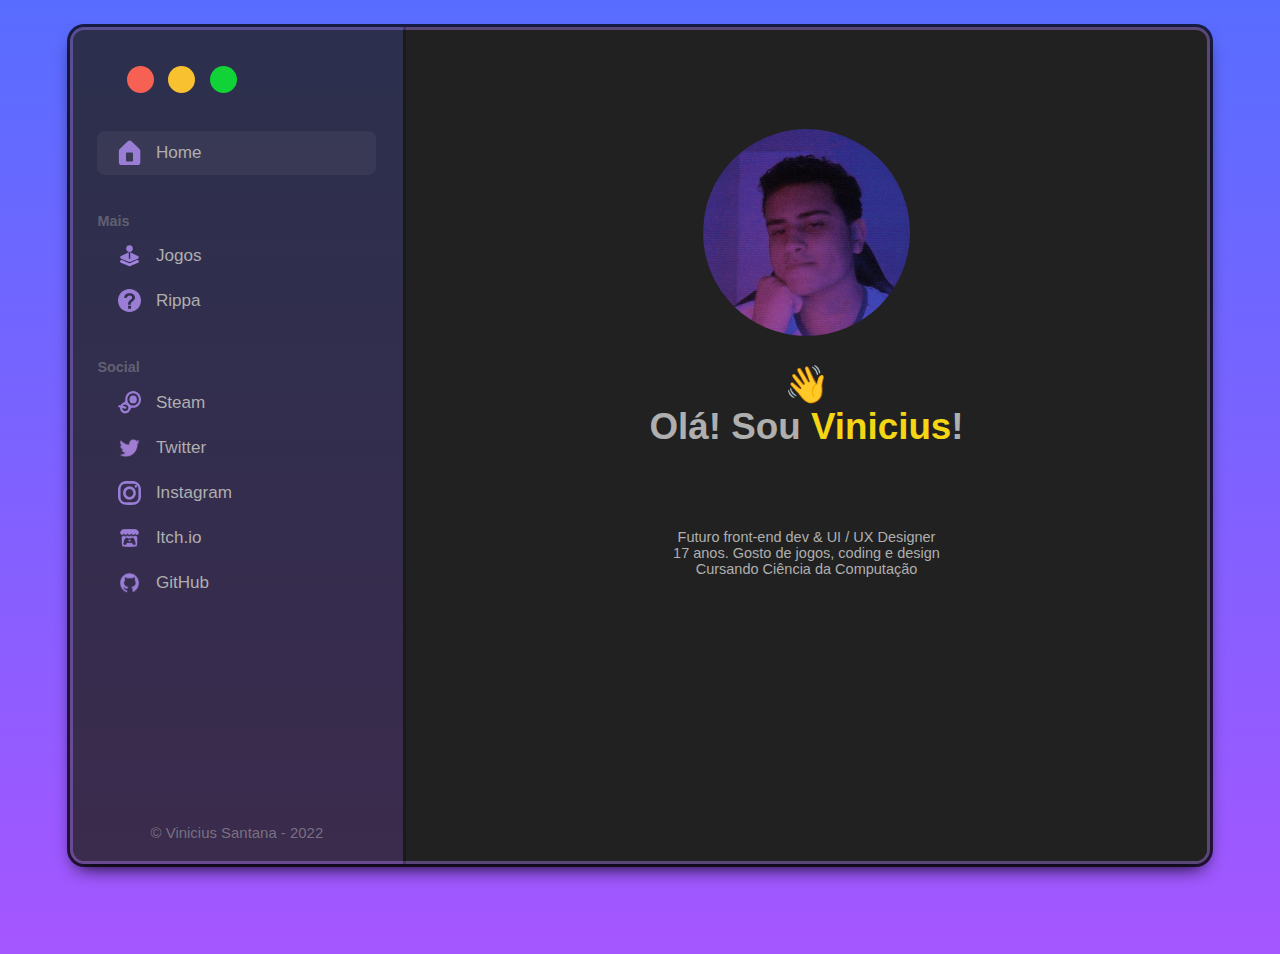
==== index.html @ 768a7cd1 "window width" ====
<!DOCTYPE html>
<html lang="pt-BR">
<head>
    <meta charset="UTF-8">
    <meta http-equiv="X-UA-Compatible" content="IE=edge">
    <meta name="viewport" content="width=device-width, initial-scale=1.0">
    <meta name="description" content="Seja bem vindo ao meu site! Este site não tem um propósito, ele foi criado apenas para eu aprender na prática como funciona um domínio e uma hospedagem.">
    <title>Bem vindo! - Vinicius Santana</title>

    <link rel="shortcut icon" href="img/favicon.png" type="image/">

    <link rel="stylesheet" href="css/style.css">
    <link rel="stylesheet" href="css/side-bar-home.css">
    <link rel="stylesheet" href="css/tittle-bar.css">
    <link rel="stylesheet" href="css/content.css">

    <link rel="stylesheet" href="css/mobile.css">

</head>
<body>
    <main class="window">
        <aside>
            <nav class="flex" id="window-buttons">
                <div class="window-button" id="close"></div>
                <div class="window-button" id="minimize"></div>
                <div class="window-button" id="maximize"></div>
            </nav>

            <nav id="items-container" class="">
                <ul>
                    <a href="index.html">
                        <li class="flex item-side-bar" id="home-link">
                            <img src="img/home.svg" alt="" class="item-icon">

                            <p>Home</p>
                        </li>
                    </a>

                    <h2>Mais</h2>

                    <a href="jogos.html">
                        <li class="flex item-side-bar">
                            <img src="img/jogos.svg" alt="" class="item-icon">

                            <p>Jogos</p>
                        </li>
                    </a>

                    <a href="rippa.html">
                        <li class="flex item-side-bar">
                            <img src="img/rippa.svg" alt="" class="item-icon">

                            <p>Rippa</p>
                        </li>
                    </a>

                    <h2>Social</h2>

                    <a href="https://steamcommunity.com/id/bilugalatico/" target="blink">
                        <li class="flex item-side-bar">
                            <img src="img/steam.svg" alt="" class="item-icon">

                            <p>Steam</p>
                        </li>
                    </a>

                    <a href="https://twitter.com/bilugalatico" target="blink">
                        <li class="flex item-side-bar">
                            <img src="img/twitter.svg" alt="" class="item-icon">

                            <p>Twitter</p>
                        </li>
                    </a>

                    <a href="https://www.instagram.com/_vcsantana/" target="blink">
                        <li class="flex item-side-bar">
                            <img src="img/instagram.svg" alt="" class="item-icon">

                            <p>Instagram</p>
                        </li>
                    </a>

                    <a href="https://bilugalatico.itch.io/" target="blink">
                        <li class="flex item-side-bar">
                            <img src="img/itchio.svg" alt="" class="item-icon">

                            <p>Itch.io</p>
                        </li>
                    </a>

                    <a href="https://github.com/vinisantanadev" target="blink">
                        <li class="flex item-side-bar">
                            <img src="img/github.svg" alt="" class="item-icon">

                            <p>GitHub</p>
                        </li>
                    </a>
                </ul>

                <footer>
                    <p>&copy Vinicius Santana - 2022</p>
                </footer>
            </nav>
        </aside>

        <header class="tittle-bar">
            <nav class="menu">
                <a href="jogos.html" id="right">
                    <img src="img/jogos.svg" alt="" id="jogos">
                </a>
            </nav>
        </header>

        <div id="content-container">

            <img src="img/vinicius.png" alt="" class="perfil transition"></img>

            <h1 class="transition" id="nome">
                👋<br>Olá! Sou <span id="yellow-name">Vinicius</span>!
            </h1>

            <section id="perfil-container">
                <article>
                    Futuro front-end dev & UI / UX Designer <br>
                    17 anos. Gosto de jogos, coding e design <br>
                    Cursando Ciência da Computação
                </article>
            </section>

            <footer id="mobile-footer"> <!--Mobile only-->
                <nav id="social-container">
                    <a href="https://steamcommunity.com/id/bilugalatico/" target="blink" class="steam">
                        <img src="img/steam.svg" alt="" class="social">
                    </a>

                    <a href="https://twitter.com/bilugalatico" target="blink" class="twitter">
                        <img src="img/twitter.svg" alt="" class="social">
                    </a>

                    <a href="https://www.instagram.com/_vcsantana/" target="blink">
                        <img src="img/instagram.svg" alt="" class="social">
                    </a>
                </nav>
                
                <p>&copy Vinicius Santana - 2022</p>
            </footer>
        </div>
    </div>
</body>
</html>
---- css/style.css ----
* {

    padding: 0px;
    margin: 0px;
    text-decoration: none;

    background-position: center;
    background-repeat: no-repeat;
    background-size: cover;

}
::-webkit-scrollbar {

    width: 6px;
    background: rgb(21, 21, 21);
    border-radius: 99vh;

} ::-webkit-scrollbar-track {

    background: transparent;

} ::-webkit-scrollbar-thumb {

    background: #AFAFAF;
    border-radius: 99vh;

}

/* Global settings */
.flex {

    display: flex;

}
.hide {

    display: none;

}



body{

    background-image: linear-gradient(360deg, #a556ff, #586DFF);
    background-repeat: no-repeat;
    color: #AFAFAF;
    font-family: 'Ubuntu', 'Microsoft YaHei UI', 'Gill Sans MT', 'Arial';
    font-size: 3vh;
    font-weight: bolder;
    display: flex;
    justify-content: center;
    width: 100%;
    height: 100vh;
    padding: 3vh 0; /* talvez tenha que alterar para "3vh 0" */
    overflow: hidden;
    
}
/* MAIN WINDOW */
main {

    width: 89%;
    max-width: 1333px;
    height: 93vh;
    position: relative;
    display: flex;
    
    border-radius: 1.6vh;
    border-image: url(subnautica.svg);
    box-shadow: 0 0 0 3px rgba(0, 0, 0, 0.73);

    background: #212121;

} .window:before {
    
    pointer-events: none;
    content: "";
    margin: auto;
    position: absolute;
    left: 0px;
    right: 0px;
    z-index: -1;
    width: 100%;
    height: 93vh;

    border-radius: 1.6vh;
    box-shadow: 0px 9px 19px -6px black;

} .window::before {

    pointer-events: none;
    content: "";
    margin: auto;
    position: absolute;
    top: 0px;
    left: 0px;
    right: 0px;
    z-index: 1;
    width: calc(100% - 6px);
    height: calc(93vh - 6px);

    border-radius: 1.6vh;
    border: solid 3px #b183fa66;

}
#content-container {

    width: calc(100% - 333px); /* 333px da side-bar */
    height: 93vh;
    position: absolute;
    right: 0px;

} /* --MAIN WINDOW-- */
---- css/side-bar-home.css ----
aside {
    width: 333px;
    height: 93vh;
    z-index: 3;

    border-radius: 1.6vh 0px 0px 1.6vh;
    border-right: solid 3px #00000033;
    
    background-image: linear-gradient(360deg, #a556ff33, #586DFF33);
}
#window-buttons { /* buttons container */

    margin-top: 4.3vh;
    margin-left: 6.3vh;
    margin-bottom: 4.3vh;

}
.window-button {

    width: 3vh;
    min-width: 9px;
    max-width: 33px;
    height: 3vh;
    min-height: 9px;
    max-height: 33px;
    border-radius: 100vh;
    float: left;
    margin-right: 1.6vh;

}
#close {background-color: #F66153;}
#minimize {background-color: #F8C12F;}
#maximize {background-color: #11D236;}

#items-container {
    
    width: calc(100% - 6vh);
    height: calc(79vh);
    margin: auto;

}
#items-container > ul > h2 {

    font-size: 1.6vh;
    margin-top: 4.3vh;
    margin-bottom: 0.9vh;

    color: #afafaf66;

}
#home-link {

    background: #afafaf16;

} #home-link:hover {

    background: #A789E933;

}
.item-side-bar {

    width: calc(333px - 10.6vh); /* side bar width - margin - item padding */
    margin-bottom: 0.6vh;
    padding: 0.9vh 2.3vh 0.9vh 2.3vh;
    gap: 1.6vh;
    font-size: 1.9vh;
    font-weight: lighter;
    display: flex;
    align-items: center;

    color: #afafaf;
    border-radius: 0.9vh;

    transition-duration: 0.3s;
    transition-timing-function: ease-in-out;

} .item-side-bar:hover {

    transition-duration: 0.16s;
    transition-timing-function: ease-in-out;

    background: #A789E933;

}
.item-icon {

    width: 2.6vh;

}

footer {

    margin-top: 23vh;
    padding: 1.6vh;

    font-size: 1.66vh;
    font-weight: lighter;
    text-align: center;

    color: #afafaf89;

}
---- css/tittle-bar.css ----
/* TITTLE-BAR */
header{
    
    height: 11.3vh;
    background: transparent;
    display: flex;
    align-items: center;

    border-radius: 0px 1.6vh 0px 0px;

}
.menu {

    width: 89%;
    margin: auto;
    position: absolute;
    left: 0;
    right: 0;

}
.menu > a > img {

    background: #afafaf16;

    border-radius: 1.3vh;

    transition: 0.16s;
    transition-timing-function: ease-in-out;

} .menu > a > img:hover {

    background: #A789E933;

    transition: 0.3s;
    transition-timing-function: ease-in-out;

}
#home {

    width: 3.3vh;
    margin-right: 23px;
    display: none;

    border-radius: 0px;

    background: none;

}
#jogos {

    width: 4.3vh;
    display: none;

    border-radius: 0px;

    background: none;

}
---- css/content.css ----
.perfil {

    margin: 3vh;
    margin-top: 11.3vh;
    width: 23vh;
    display: block;
    margin-left: auto;
    margin-right: auto;

    border-radius: 100vh;

}
h1 {

    text-align: center;
    font-size: 2.3rem;

}
#perfil-container {

    width: 100%;
    margin-top: 9vh;
    text-align: center;
    font-size:calc(9px + 0.43vw);
    font-weight: lighter;

}
#yellow-name {

    color: #F4D615;

}
.transition {

    transition-duration: 1.3s;

}
#mobile-footer {

    display: none;

}
---- css/mobile.css ----
@media screen and (max-width: 866px) {

    /* MAIN */
    #nome {
        font-size: calc(9px + 4.33vw);
    }
    /* Top menu */
    .menu {

        display: flex;
        align-items: center;

    }
    #jogos {

        display: unset;

    }

    #content-container {
        
        width: 66%;
        position: relative;
        margin: auto;

    }

    /* Side Bar */
    aside {

        display: none;

    }
    /* Side Bar */
    #mobile-footer {

        display: unset;
        position: absolute;
        left: 0;
        right: 0;
        bottom: 0;
        
        font-size: 1.66vh;
        font-weight: lighter;
        text-align: center;

    }
    #social-container {

        width: 100%;
        height: auto;
        padding: 1.6vh;

    }
    .social {

        width: 3.3vh;
        margin-right: 1.6vh;
        transition-duration: 0.3s;
    
    } .social:hover {
    
        scale: 1.1;
    
    }

    /* JOGOS */
    #h1-container {

        margin-bottom: 4.33vh;

    }
    #q-container {

        margin-bottom: 9vh;

    }
    .subnautica, .ts4, .gta, .rimworld, .cyberpunk {

        width: 83%;
        min-width: 0;
        max-width: 383px;
        max-height: none;
        margin: auto;
        margin-bottom: 6vh;
        display: block;

        text-align: center;
    
    }
    #img-subnautica, #img-ts4, #img-gta, #img-rimworld, #img-cyberpunk {
    
        width: 109.2%;
        max-width: none;
        margin: auto;
        margin-top: -4vh;
        margin-left: -6px;
        margin-right: none;
        float: none;
    
    }
    #h2-subnautica, #h2-ts4, #h2-gta, #h2-rimworld, #h2-cyberpunk {

        font-size:calc(9px + 2.33vw);

    }
    #text-container {

        padding: 1vh;

    }
    #p-subnautica, #p-ts4, #p-gta, #p-rimworld, #p-cyberpunk{

        display: none;
        
    }

}
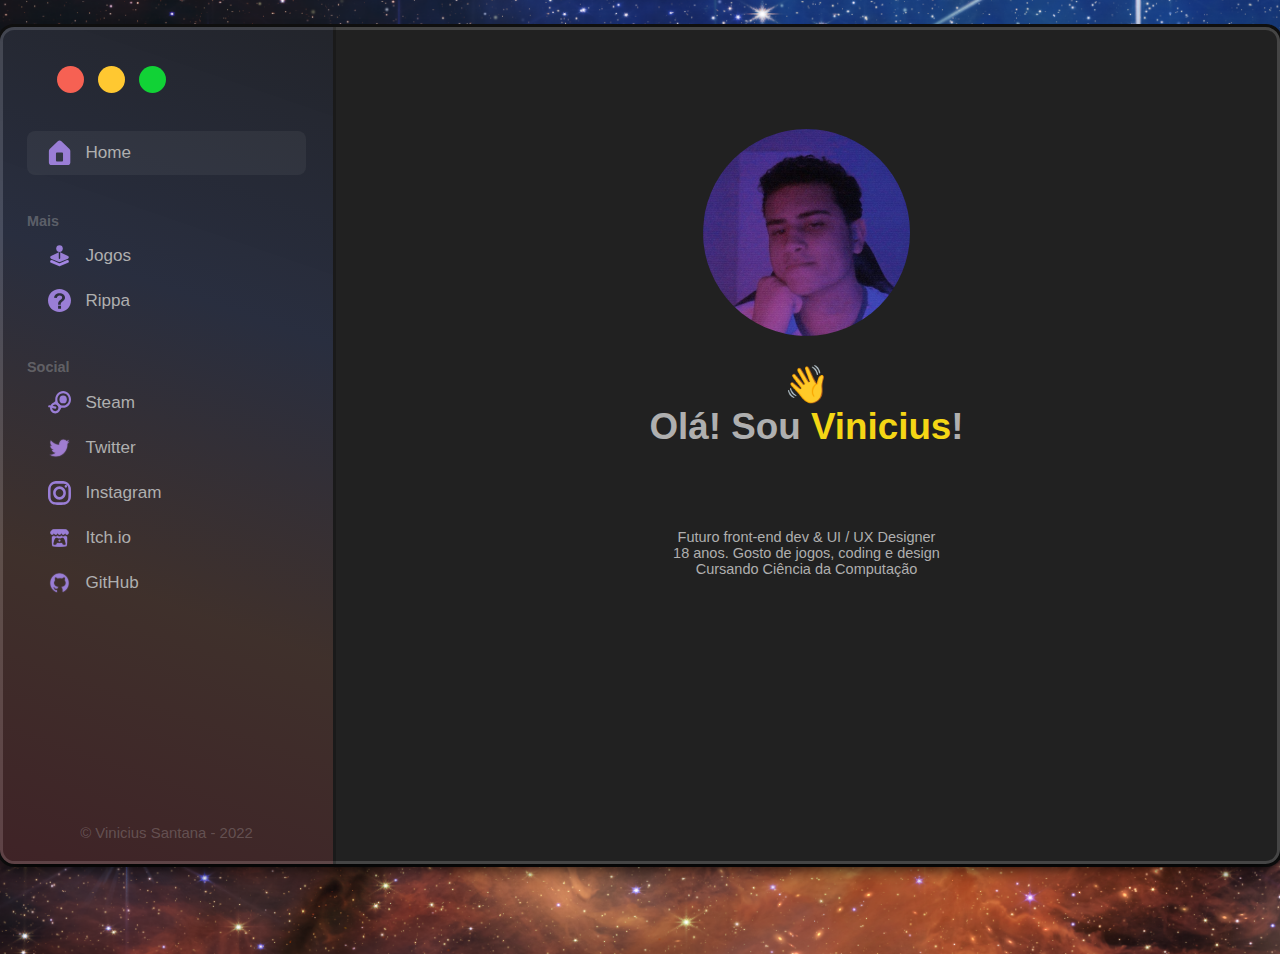
==== commit 84b83e88: "v2" ====
--- a/index.html
+++ b/index.html
@@ -14,7 +14,6 @@
     <link rel="stylesheet" href="css/side-bar-home.css">
     <link rel="stylesheet" href="css/tittle-bar.css">
     <link rel="stylesheet" href="css/content.css">
-
     <link rel="stylesheet" href="css/mobile.css">
 
 </head>
@@ -123,7 +122,7 @@
             <section id="perfil-container">
                 <article>
                     Futuro front-end dev & UI / UX Designer <br>
-                    17 anos. Gosto de jogos, coding e design <br>
+                    18 anos. Gosto de jogos, coding e design <br>
                     Cursando Ciência da Computação
                 </article>
             </section>
@@ -146,6 +145,12 @@
                 <p>&copy Vinicius Santana - 2022</p>
             </footer>
         </div>
-    </div>
+    </main>
+
+    <script src="/script/index.js">
+        var lalal = document.getElementsByClassName('window')
+        lalal.inner
+    </script>
+
 </body>
 </html>--- a/css/style.css
+++ b/css/style.css
@@ -43,7 +43,7 @@
 
 body{
 
-    background-image: linear-gradient(360deg, #a556ff, #586DFF);
+    background-image: url(../img/webbed.png);
     background-repeat: no-repeat;
     color: #AFAFAF;
     font-family: 'Ubuntu', 'Microsoft YaHei UI', 'Gill Sans MT', 'Arial';
@@ -60,7 +60,7 @@
 /* MAIN WINDOW */
 main {
 
-    width: 89%;
+    width: 100%;
     max-width: 1333px;
     height: 93vh;
     position: relative;
@@ -68,7 +68,7 @@
     
     border-radius: 1.6vh;
     border-image: url(subnautica.svg);
-    box-shadow: 0 0 0 3px rgba(0, 0, 0, 0.73);
+    box-shadow: 0 0 0 3px rgba(16, 16, 16);
 
     background: #212121;
 
@@ -101,7 +101,7 @@
     height: calc(93vh - 6px);
 
     border-radius: 1.6vh;
-    border: solid 3px #b183fa66;
+    border: solid 3px rgba(255, 255, 255, 0.166);
 
 }
 #content-container {
--- a/css/side-bar-home.css
+++ b/css/side-bar-home.css
@@ -7,7 +7,7 @@
     border-radius: 1.6vh 0px 0px 1.6vh;
     border-right: solid 3px #00000033;
     
-    background-image: linear-gradient(360deg, #a556ff33, #586DFF33);
+    background-image: linear-gradient(199deg, #2c365733, #5d83ff23, #ff947123, #ff324d23);
 }
 #window-buttons { /* buttons container */
 
@@ -29,9 +29,30 @@
     margin-right: 1.6vh;
 
 }
+
 #close {background-color: #F66153;}
-#minimize {background-color: #F8C12F;}
+#close:hover {
+
+    background-color: #ff766a;
+    cursor: pointer;
+
+}
+
+#minimize {background-color: #ffc831;}
+#minimize:hover {
+
+    background-color: #ffda74;
+    cursor: pointer;
+
+}
+
 #maximize {background-color: #11D236;}
+#maximize:hover {
+
+    background-color: #3fe761;
+    cursor: pointer;
+
+}
 
 #items-container {
     
@@ -55,7 +76,7 @@
 
 } #home-link:hover {
 
-    background: #A789E933;
+    background: #9cb3ff16;
 
 }
 .item-side-bar {
@@ -80,7 +101,7 @@
     transition-duration: 0.16s;
     transition-timing-function: ease-in-out;
 
-    background: #A789E933;
+    background: #ffffff10;
 
 }
 .item-icon {
@@ -98,6 +119,6 @@
     font-weight: lighter;
     text-align: center;
 
-    color: #afafaf89;
+    color: #ffffff33;
 
 }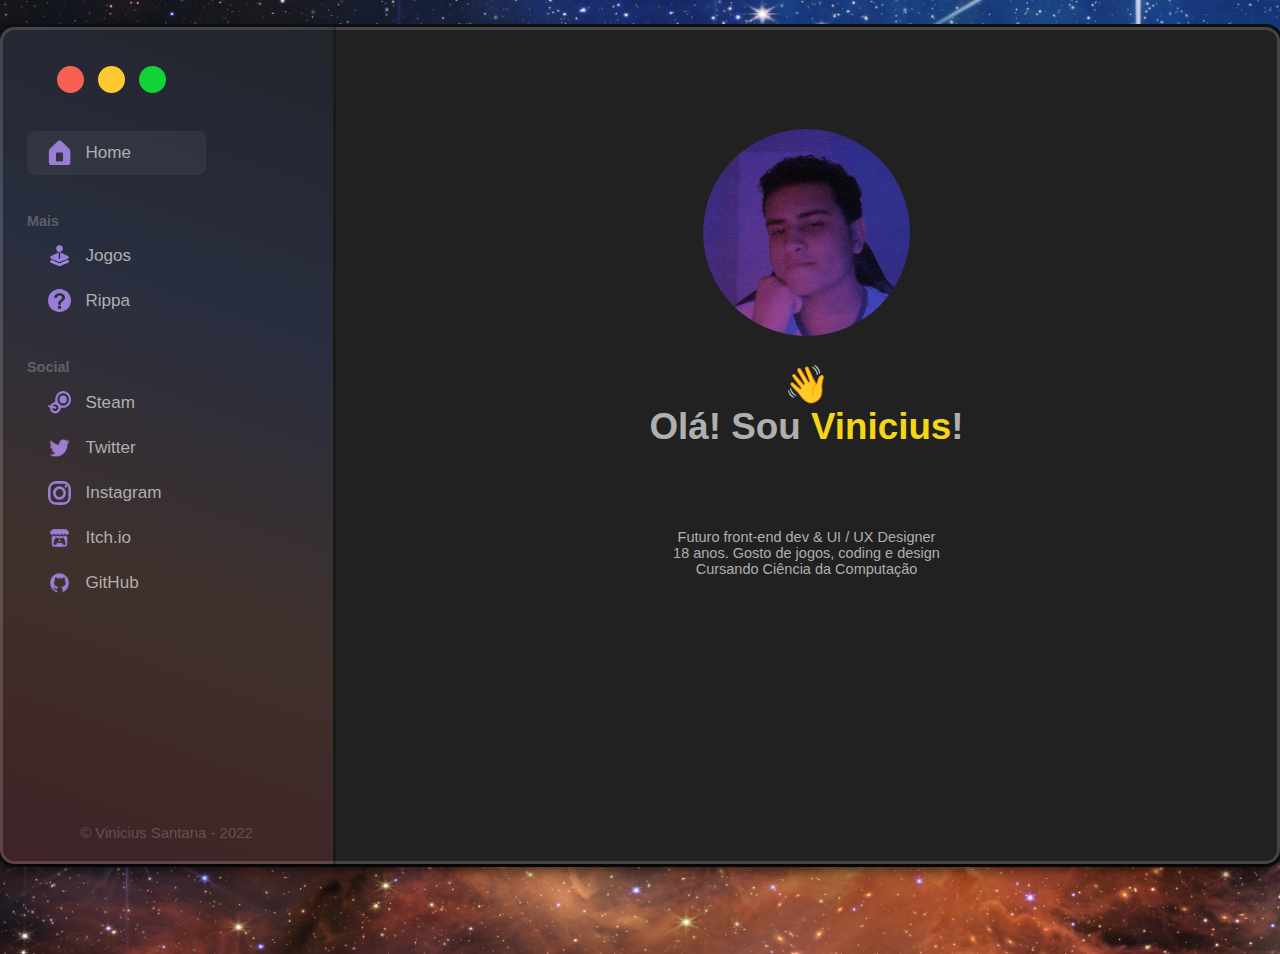
==== commit 179908ca: "v2.1" ====
--- a/index.html
+++ b/index.html
@@ -15,6 +15,7 @@
     <link rel="stylesheet" href="css/tittle-bar.css">
     <link rel="stylesheet" href="css/content.css">
     <link rel="stylesheet" href="css/mobile.css">
+    <link rel="stylesheet" href="/css/low-resolution.css">
 
 </head>
 <body>
--- a/css/side-bar-home.css
+++ b/css/side-bar-home.css
@@ -81,7 +81,7 @@
 }
 .item-side-bar {
 
-    width: calc(333px - 10.6vh); /* side bar width - margin - item padding */
+    width: calc(233px - 10.6vh); /* side bar width - margin - item padding */
     margin-bottom: 0.6vh;
     padding: 0.9vh 2.3vh 0.9vh 2.3vh;
     gap: 1.6vh;
--- a/css/low-resolution.css
+++ b/css/low-resolution.css
@@ -0,0 +1,22 @@
+
+@media screen and (max-height: 768px) {
+
+    main {
+
+        width: 100%;
+        max-width: 833px;
+
+    }
+    aside {
+
+        width: 233px;
+
+    }
+    #content-container {
+
+        width: calc(100% - 233px);
+        
+
+    }
+    
+}
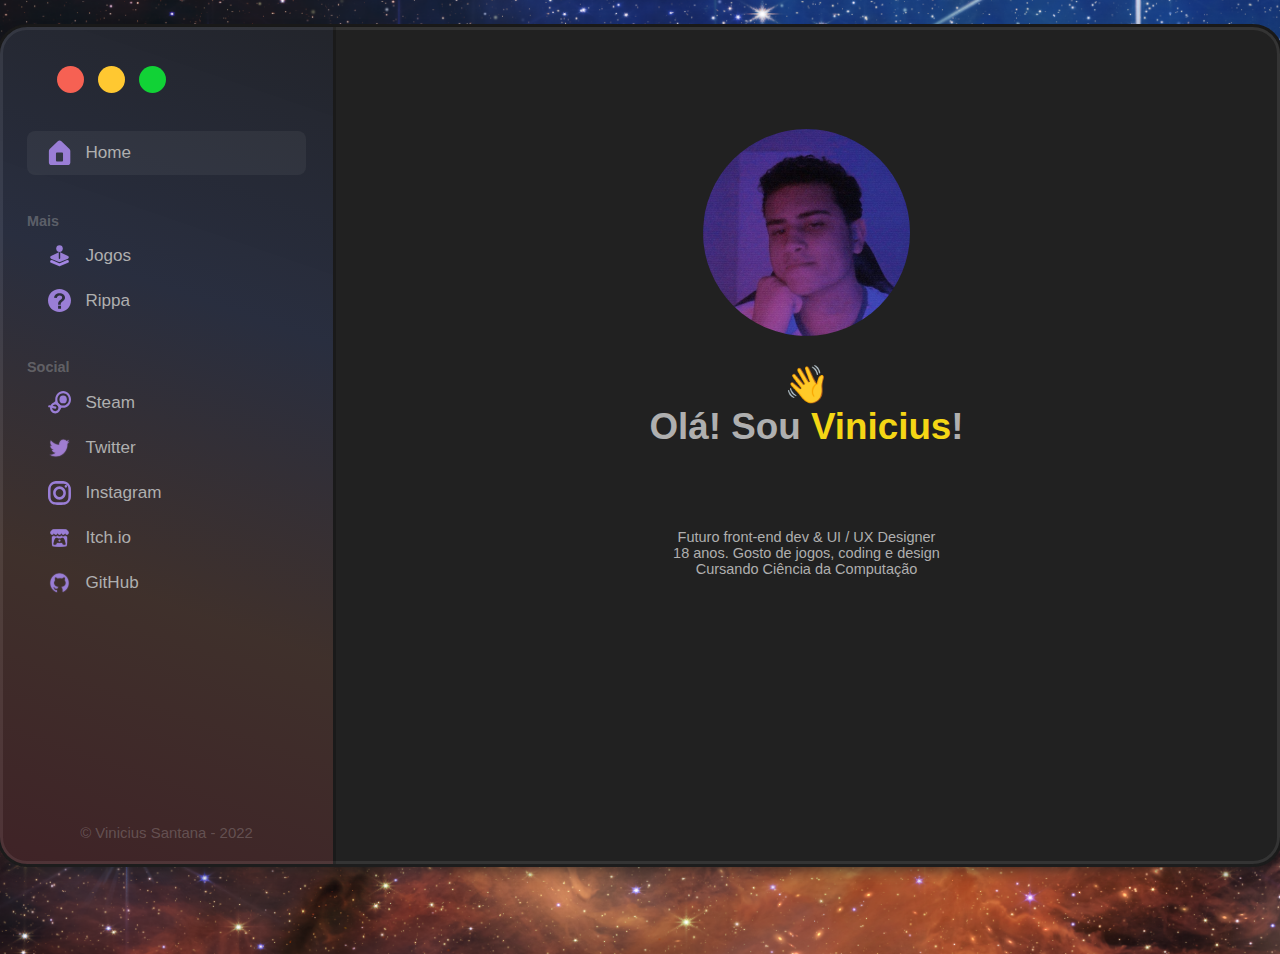
==== commit 7438435f: "3vh rounded corners" ====
--- a/index.html
+++ b/index.html
@@ -19,15 +19,15 @@
 
 </head>
 <body>
-    <main class="window">
-        <aside>
+    <main class="window transition">
+        <aside class="transition">
             <nav class="flex" id="window-buttons">
                 <div class="window-button" id="close"></div>
                 <div class="window-button" id="minimize"></div>
                 <div class="window-button" id="maximize"></div>
             </nav>
 
-            <nav id="items-container" class="">
+            <nav id="items-container" class="transition">
                 <ul>
                     <a href="index.html">
                         <li class="flex item-side-bar" id="home-link">
@@ -149,8 +149,27 @@
     </main>
 
     <script src="/script/index.js">
-        var lalal = document.getElementsByClassName('window')
-        lalal.inner
+        // Import the functions you need from the SDKs you need
+        import { initializeApp } from "https://www.gstatic.com/firebasejs/9.9.4/firebase-app.js";
+        import { getAnalytics } from "https://www.gstatic.com/firebasejs/9.9.4/firebase-analytics.js";
+        // TODO: Add SDKs for Firebase products that you want to use
+         // https://firebase.google.com/docs/web/setup#available-libraries
+
+        // Your web app's Firebase configuration
+         // For Firebase JS SDK v7.20.0 and later, measurementId is optional
+        const firebaseConfig = {
+            apiKey: "AIzaSyAX8JEUCWbz4WGIQvYOwqfxIadOS4Yr-5M",
+            authDomain: "vinisantana-6d53f.firebaseapp.com",
+            projectId: "vinisantana-6d53f",
+            storageBucket: "vinisantana-6d53f.appspot.com",
+            messagingSenderId: "211362904553",
+            appId: "1:211362904553:web:01cce0dfd055a45d17b378",
+            measurementId: "G-RP8ZRQSF4M"
+        };
+
+        // Initialize Firebase
+        const app = initializeApp(firebaseConfig);
+        const analytics = getAnalytics(app);
     </script>
 
 </body>
--- a/css/style.css
+++ b/css/style.css
@@ -22,12 +22,17 @@
 
 } ::-webkit-scrollbar-thumb {
 
-    background: #AFAFAF;
+    background: #AFAFAF66;
     border-radius: 99vh;
 
 }
 
 /* Global settings */
+.transition {
+
+    transition-duration: 1.3s;
+
+}
 .flex {
 
     display: flex;
@@ -66,9 +71,9 @@
     position: relative;
     display: flex;
     
-    border-radius: 1.6vh;
+    border-radius: 3vh;
     border-image: url(subnautica.svg);
-    box-shadow: 0 0 0 3px rgba(16, 16, 16);
+    box-shadow: 0 0 0 3px #191919;
 
     background: #212121;
 
@@ -84,8 +89,8 @@
     width: 100%;
     height: 93vh;
 
-    border-radius: 1.6vh;
-    box-shadow: 0px 9px 19px -6px black;
+    border-radius: 3vh;
+    box-shadow: 0px 9px 19px -6px #212121;
 
 } .window::before {
 
@@ -99,9 +104,10 @@
     z-index: 1;
     width: calc(100% - 6px);
     height: calc(93vh - 6px);
+    transition-duration: 1.3s;
 
-    border-radius: 1.6vh;
-    border: solid 3px rgba(255, 255, 255, 0.166);
+    border-radius: 3vh;
+    border: solid 3px #83838333;
 
 }
 #content-container {
--- a/css/side-bar-home.css
+++ b/css/side-bar-home.css
@@ -4,7 +4,7 @@
     height: 93vh;
     z-index: 3;
 
-    border-radius: 1.6vh 0px 0px 1.6vh;
+    border-radius: 3vh 0px 0px 3vh;
     border-right: solid 3px #00000033;
     
     background-image: linear-gradient(199deg, #2c365733, #5d83ff23, #ff947123, #ff324d23);
@@ -28,9 +28,15 @@
     float: left;
     margin-right: 1.6vh;
 
+    border: solid inset 6px #ffffff33;
+
 }
 
-#close {background-color: #F66153;}
+#close {
+
+    background-color: #F66153;
+
+}
 #close:hover {
 
     background-color: #ff766a;
@@ -81,7 +87,7 @@
 }
 .item-side-bar {
 
-    width: calc(233px - 10.6vh); /* side bar width - margin - item padding */
+    width: calc(333px - 10.6vh); /* side bar width - margin - item padding */
     margin-bottom: 0.6vh;
     padding: 0.9vh 2.3vh 0.9vh 2.3vh;
     gap: 1.6vh;
--- a/css/content.css
+++ b/css/content.css
@@ -31,11 +31,7 @@
     color: #F4D615;
 
 }
-.transition {
 
-    transition-duration: 1.3s;
-
-}
 #mobile-footer {
 
     display: none;
--- a/css/low-resolution.css
+++ b/css/low-resolution.css
@@ -16,6 +16,10 @@
 
         width: calc(100% - 233px);
         
+    }
+    .item-side-bar {
+
+        width: calc(233px - 10.6vh);
 
     }
     
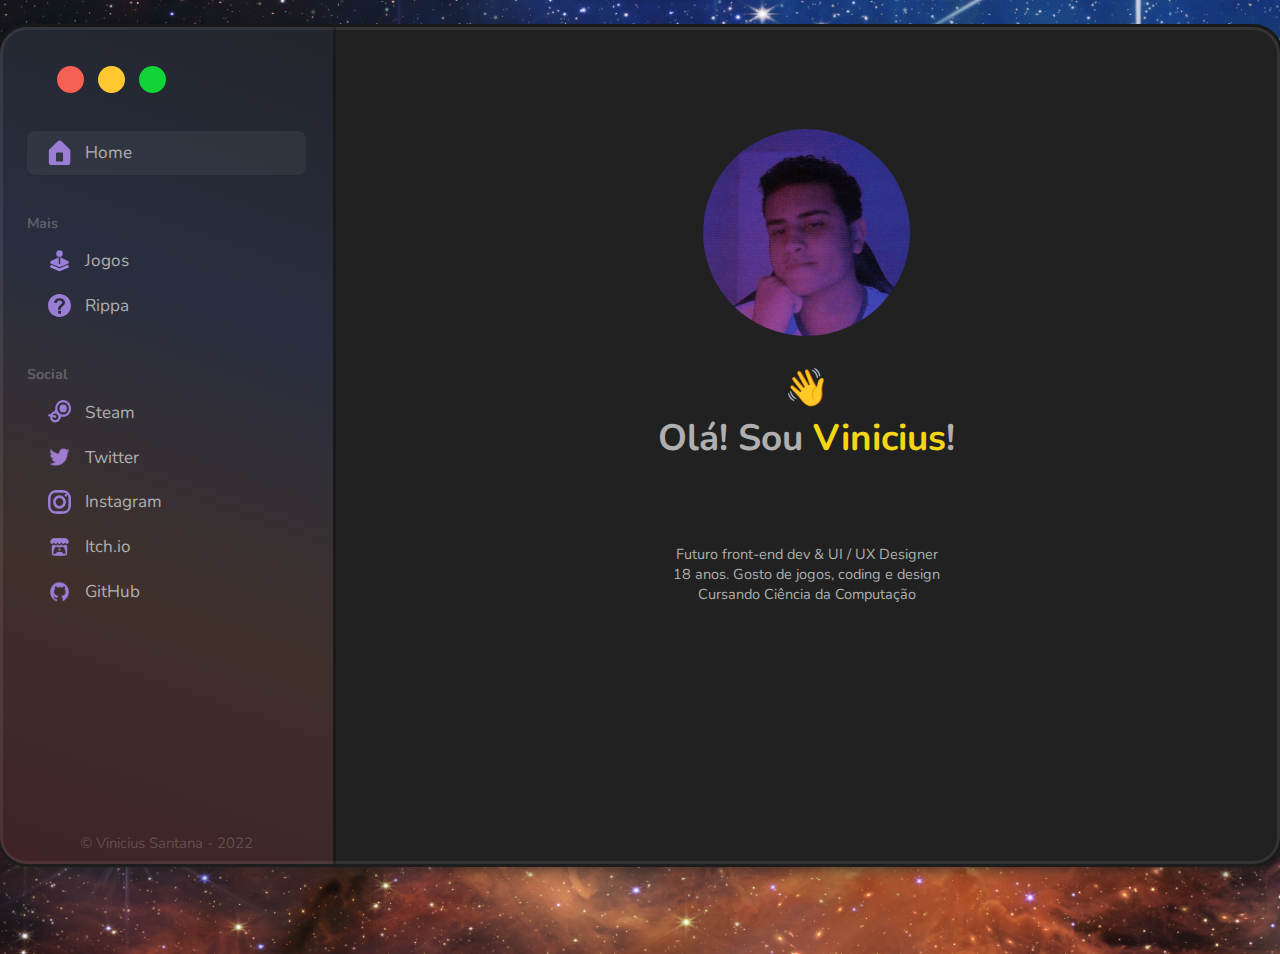
==== commit d915bf15: "ajustes" ====
--- a/index.html
+++ b/index.html
@@ -7,6 +7,10 @@
     <meta name="viewport" content="width=device-width, initial-scale=1.0">
     <meta name="description" content="Seja bem vindo ao meu site! Este site não tem um propósito, ele foi criado apenas para eu aprender na prática como funciona um domínio e uma hospedagem.">
     <title>Bem vindo! - Vinicius Santana</title>
+
+    <link rel="preconnect" href="https://fonts.googleapis.com">
+    <link rel="preconnect" href="https://fonts.gstatic.com" crossorigin>
+    <link href="https://fonts.googleapis.com/css2?family=Nunito:wght@300;400;500;700&display=swap" rel="stylesheet">
 
     <link rel="shortcut icon" href="img/favicon.png" type="image/">
 
--- a/css/style.css
+++ b/css/style.css
@@ -51,7 +51,7 @@
     background-image: url(../img/webbed.png);
     background-repeat: no-repeat;
     color: #AFAFAF;
-    font-family: 'Ubuntu', 'Microsoft YaHei UI', 'Gill Sans MT', 'Arial';
+    font-family: 'Nunito', 'Ubuntu', 'Microsoft YaHei UI', 'Gill Sans MT', 'Arial';
     font-size: 3vh;
     font-weight: bolder;
     display: flex;
--- a/css/side-bar-home.css
+++ b/css/side-bar-home.css
@@ -3,6 +3,7 @@
     width: 333px;
     height: 93vh;
     z-index: 3;
+    font-family: 'Nunito', 'Gill Sans', 'Gill Sans MT', Calibri, 'Trebuchet MS', sans-serif;
 
     border-radius: 3vh 0px 0px 3vh;
     border-right: solid 3px #00000033;
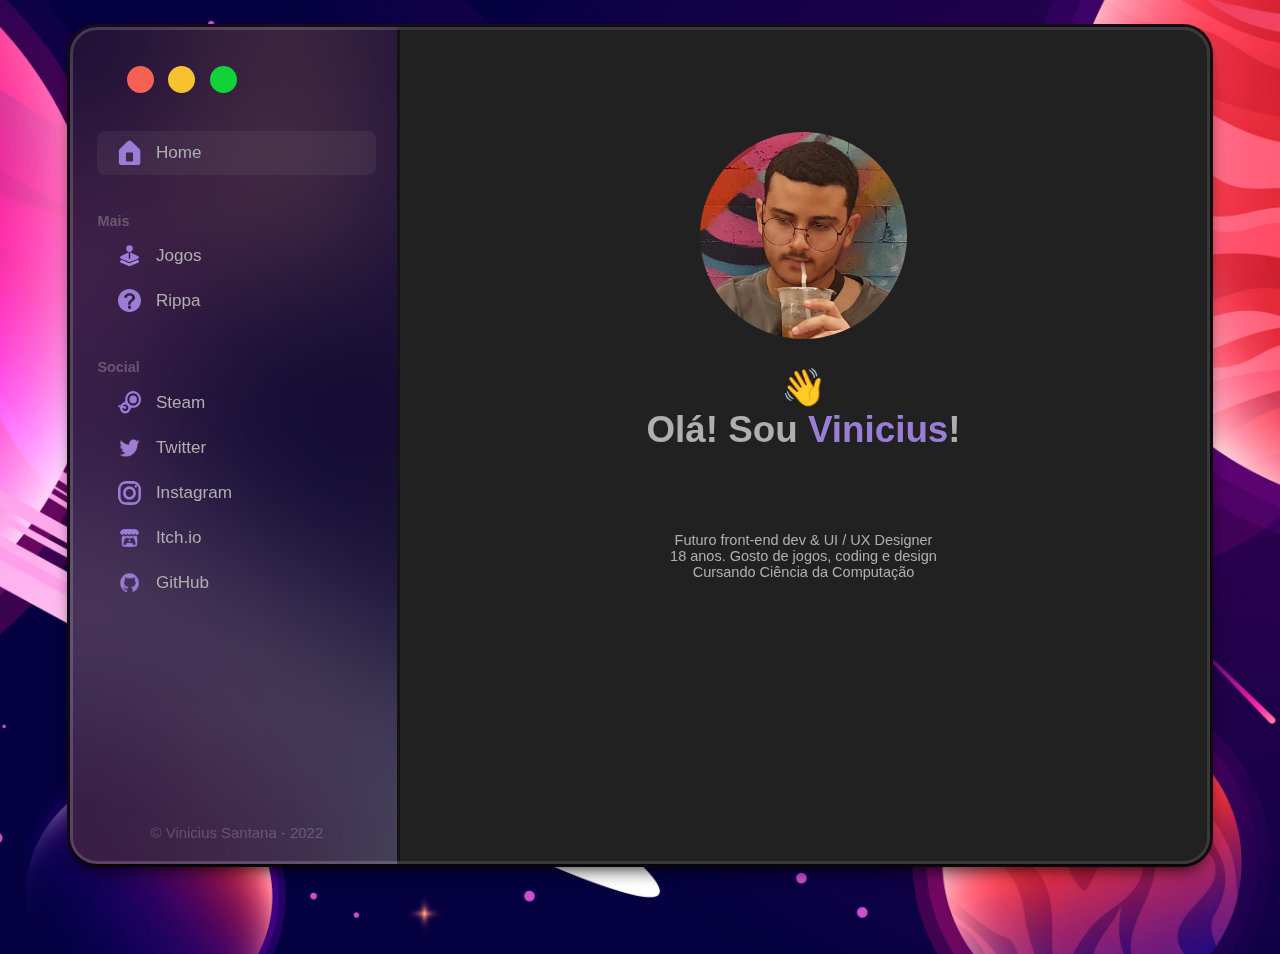
==== commit 3b6af060: "1.0" ====
--- a/index.html
+++ b/index.html
@@ -8,30 +8,26 @@
     <meta name="description" content="Seja bem vindo ao meu site! Este site não tem um propósito, ele foi criado apenas para eu aprender na prática como funciona um domínio e uma hospedagem.">
     <title>Bem vindo! - Vinicius Santana</title>
 
-    <link rel="preconnect" href="https://fonts.googleapis.com">
-    <link rel="preconnect" href="https://fonts.gstatic.com" crossorigin>
-    <link href="https://fonts.googleapis.com/css2?family=Nunito:wght@300;400;500;700&display=swap" rel="stylesheet">
-
     <link rel="shortcut icon" href="img/favicon.png" type="image/">
 
     <link rel="stylesheet" href="css/style.css">
     <link rel="stylesheet" href="css/side-bar-home.css">
     <link rel="stylesheet" href="css/tittle-bar.css">
     <link rel="stylesheet" href="css/content.css">
+
     <link rel="stylesheet" href="css/mobile.css">
-    <link rel="stylesheet" href="/css/low-resolution.css">
 
 </head>
 <body>
-    <main class="window transition">
-        <aside class="transition">
+    <main class="window">
+        <aside>
             <nav class="flex" id="window-buttons">
                 <div class="window-button" id="close"></div>
                 <div class="window-button" id="minimize"></div>
                 <div class="window-button" id="maximize"></div>
             </nav>
 
-            <nav id="items-container" class="transition">
+            <nav id="items-container" class="">
                 <ul>
                     <a href="index.html">
                         <li class="flex item-side-bar" id="home-link">
@@ -116,12 +112,11 @@
             </nav>
         </header>
 
-        <div id="content-container">
-
+        <section id="content-container">
             <img src="img/vinicius.png" alt="" class="perfil transition"></img>
 
             <h1 class="transition" id="nome">
-                👋<br>Olá! Sou <span id="yellow-name">Vinicius</span>!
+                👋<br>Olá! Sou <span id="colored-name">Vinicius</span>!
             </h1>
 
             <section id="perfil-container">
@@ -149,32 +144,7 @@
                 
                 <p>&copy Vinicius Santana - 2022</p>
             </footer>
-        </div>
-    </main>
-
-    <script src="/script/index.js">
-        // Import the functions you need from the SDKs you need
-        import { initializeApp } from "https://www.gstatic.com/firebasejs/9.9.4/firebase-app.js";
-        import { getAnalytics } from "https://www.gstatic.com/firebasejs/9.9.4/firebase-analytics.js";
-        // TODO: Add SDKs for Firebase products that you want to use
-         // https://firebase.google.com/docs/web/setup#available-libraries
-
-        // Your web app's Firebase configuration
-         // For Firebase JS SDK v7.20.0 and later, measurementId is optional
-        const firebaseConfig = {
-            apiKey: "AIzaSyAX8JEUCWbz4WGIQvYOwqfxIadOS4Yr-5M",
-            authDomain: "vinisantana-6d53f.firebaseapp.com",
-            projectId: "vinisantana-6d53f",
-            storageBucket: "vinisantana-6d53f.appspot.com",
-            messagingSenderId: "211362904553",
-            appId: "1:211362904553:web:01cce0dfd055a45d17b378",
-            measurementId: "G-RP8ZRQSF4M"
-        };
-
-        // Initialize Firebase
-        const app = initializeApp(firebaseConfig);
-        const analytics = getAnalytics(app);
-    </script>
-
+        </section>
+    </div>
 </body>
 </html>--- a/css/style.css
+++ b/css/style.css
@@ -22,17 +22,12 @@
 
 } ::-webkit-scrollbar-thumb {
 
-    background: #AFAFAF66;
+    background: #AFAFAF;
     border-radius: 99vh;
 
 }
 
 /* Global settings */
-.transition {
-
-    transition-duration: 1.3s;
-
-}
 .flex {
 
     display: flex;
@@ -48,10 +43,10 @@
 
 body{
 
-    background-image: url(../img/webbed.png);
+    background-image: url(../img/unillustration.png );
     background-repeat: no-repeat;
     color: #AFAFAF;
-    font-family: 'Nunito', 'Ubuntu', 'Microsoft YaHei UI', 'Gill Sans MT', 'Arial';
+    font-family: 'Ubuntu', 'Microsoft YaHei UI', 'Gill Sans MT', 'Arial';
     font-size: 3vh;
     font-weight: bolder;
     display: flex;
@@ -65,7 +60,7 @@
 /* MAIN WINDOW */
 main {
 
-    width: 100%;
+    width: 89%;
     max-width: 1333px;
     height: 93vh;
     position: relative;
@@ -73,9 +68,10 @@
     
     border-radius: 3vh;
     border-image: url(subnautica.svg);
-    box-shadow: 0 0 0 3px #191919;
+    box-shadow: 0 0 0 3px #160d16;
 
-    background: #212121;
+    background: #16161666;
+    backdrop-filter: blur(99px);
 
 } .window:before {
     
@@ -90,7 +86,7 @@
     height: 93vh;
 
     border-radius: 3vh;
-    box-shadow: 0px 9px 19px -6px #212121;
+    box-shadow: 0px 9px 19px -6px black;
 
 } .window::before {
 
@@ -104,17 +100,20 @@
     z-index: 1;
     width: calc(100% - 6px);
     height: calc(93vh - 6px);
-    transition-duration: 1.3s;
 
     border-radius: 3vh;
-    border: solid 3px #83838333;
+    border: solid 3px rgba(255, 255, 255, 0.166);
 
 }
 #content-container {
 
     width: calc(100% - 333px); /* 333px da side-bar */
-    height: 93vh;
+    height: calc(93vh - 6px);
     position: absolute;
     right: 0px;
+    border-radius: 0vh 3vh 3vh 0vh;
+
+    border: solid 3px #00000066;
+    background-color: #212121;
 
 } /* --MAIN WINDOW-- */
--- a/css/side-bar-home.css
+++ b/css/side-bar-home.css
@@ -3,12 +3,11 @@
     width: 333px;
     height: 93vh;
     z-index: 3;
-    font-family: 'Nunito', 'Gill Sans', 'Gill Sans MT', Calibri, 'Trebuchet MS', sans-serif;
 
     border-radius: 3vh 0px 0px 3vh;
-    border-right: solid 3px #00000033;
-    
-    background-image: linear-gradient(199deg, #2c365733, #5d83ff23, #ff947123, #ff324d23);
+    /*border-right: solid 3px #00000033;
+
+    /*background-image: linear-gradient(199deg, #5a304462, #5a304462,#201b42c4, #201b42c4, #5f2b58ab, #3c1b42c4);*/
 }
 #window-buttons { /* buttons container */
 
@@ -29,37 +28,10 @@
     float: left;
     margin-right: 1.6vh;
 
-    border: solid inset 6px #ffffff33;
-
 }
-
-#close {
-
-    background-color: #F66153;
-
-}
-#close:hover {
-
-    background-color: #ff766a;
-    cursor: pointer;
-
-}
-
-#minimize {background-color: #ffc831;}
-#minimize:hover {
-
-    background-color: #ffda74;
-    cursor: pointer;
-
-}
-
+#close {background-color: #F66153;}
+#minimize {background-color: #F8C12F;}
 #maximize {background-color: #11D236;}
-#maximize:hover {
-
-    background-color: #3fe761;
-    cursor: pointer;
-
-}
 
 #items-container {
     
--- a/css/content.css
+++ b/css/content.css
@@ -26,12 +26,16 @@
     font-weight: lighter;
 
 }
-#yellow-name {
+#colored-name {
 
-    color: #F4D615;
+    color: #9A7ED6;
 
 }
+.transition {
 
+    transition-duration: 1.3s;
+
+}
 #mobile-footer {
 
     display: none;
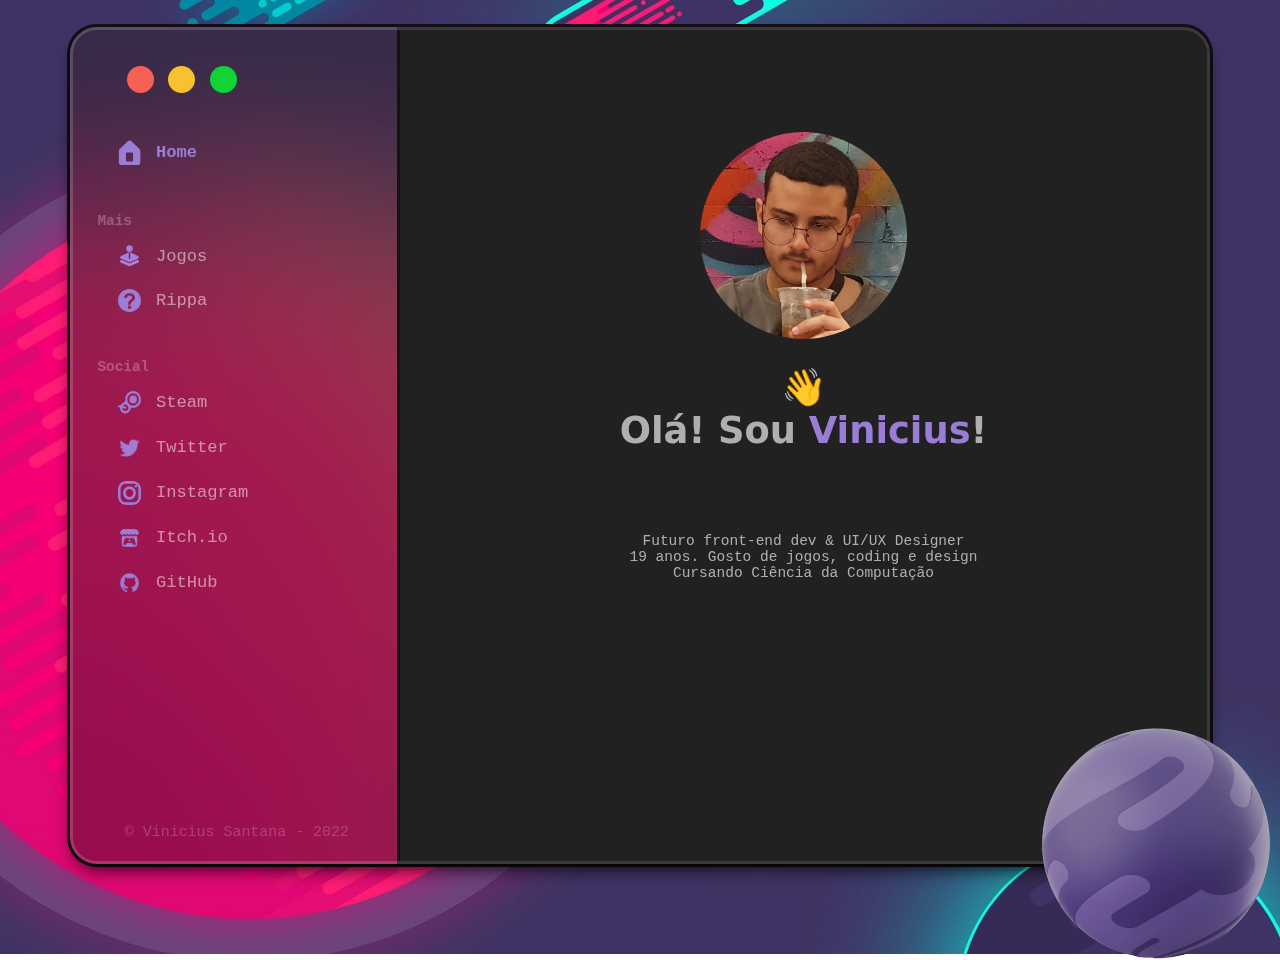
==== commit e24ddbce: "1.1" ====
--- a/index.html
+++ b/index.html
@@ -19,7 +19,9 @@
 
 </head>
 <body>
+
     <main class="window">
+
         <aside>
             <nav class="flex" id="window-buttons">
                 <div class="window-button" id="close"></div>
@@ -121,8 +123,8 @@
 
             <section id="perfil-container">
                 <article>
-                    Futuro front-end dev & UI / UX Designer <br>
-                    18 anos. Gosto de jogos, coding e design <br>
+                    Futuro front-end dev & UI/UX Designer <br>
+                    19 anos. Gosto de jogos, coding e design <br>
                     Cursando Ciência da Computação
                 </article>
             </section>
@@ -142,8 +144,10 @@
                     </a>
                 </nav>
                 
-                <p>&copy Vinicius Santana - 2022</p>
+                <p>&copy Vinicius Santana - 2023</p>
             </footer>
+
+            <img id="planeta" src="img/planet.png" alt="Planeta">
         </section>
     </div>
 </body>
--- a/css/style.css
+++ b/css/style.css
@@ -39,14 +39,12 @@
 
 }
 
-
-
 body{
 
-    background-image: url(../img/unillustration.png );
+    background-image: url(../img/universe.jpg);
     background-repeat: no-repeat;
     color: #AFAFAF;
-    font-family: 'Ubuntu', 'Microsoft YaHei UI', 'Gill Sans MT', 'Arial';
+    font-family: monospace;
     font-size: 3vh;
     font-weight: bolder;
     display: flex;
@@ -57,6 +55,17 @@
     overflow: hidden;
     
 }
+
+#planeta {
+
+    position: absolute;
+    bottom: -99px;
+    right: -66px;
+    width: 26vh;
+    z-index: 999;
+
+}
+
 /* MAIN WINDOW */
 main {
 
--- a/css/side-bar-home.css
+++ b/css/side-bar-home.css
@@ -46,16 +46,18 @@
     margin-top: 4.3vh;
     margin-bottom: 0.9vh;
 
-    color: #afafaf66;
+    color: #ffffff43;
 
 }
 #home-link {
 
-    background: #afafaf16;
+    background: transparent;
+    color: #9A7ED6;
+    font-weight: bolder;
 
 } #home-link:hover {
 
-    background: #9cb3ff16;
+    background: #ffffff16;
 
 }
 .item-side-bar {
@@ -69,7 +71,7 @@
     display: flex;
     align-items: center;
 
-    color: #afafaf;
+    color: #ffffff83;
     border-radius: 0.9vh;
 
     transition-duration: 0.3s;
@@ -80,7 +82,8 @@
     transition-duration: 0.16s;
     transition-timing-function: ease-in-out;
 
-    background: #ffffff10;
+    background: #ffffff16;
+    color: #ffffffc6
 
 }
 .item-icon {
--- a/css/content.css
+++ b/css/content.css
@@ -15,6 +15,8 @@
 
     text-align: center;
     font-size: 2.3rem;
+    font-weight: bolder;
+    font-family: system-ui, -apple-system, BlinkMacSystemFont, 'Segoe UI', Roboto, Oxygen, Ubuntu, Cantarell, 'Open Sans', 'Helvetica Neue', sans-serif;
 
 }
 #perfil-container {
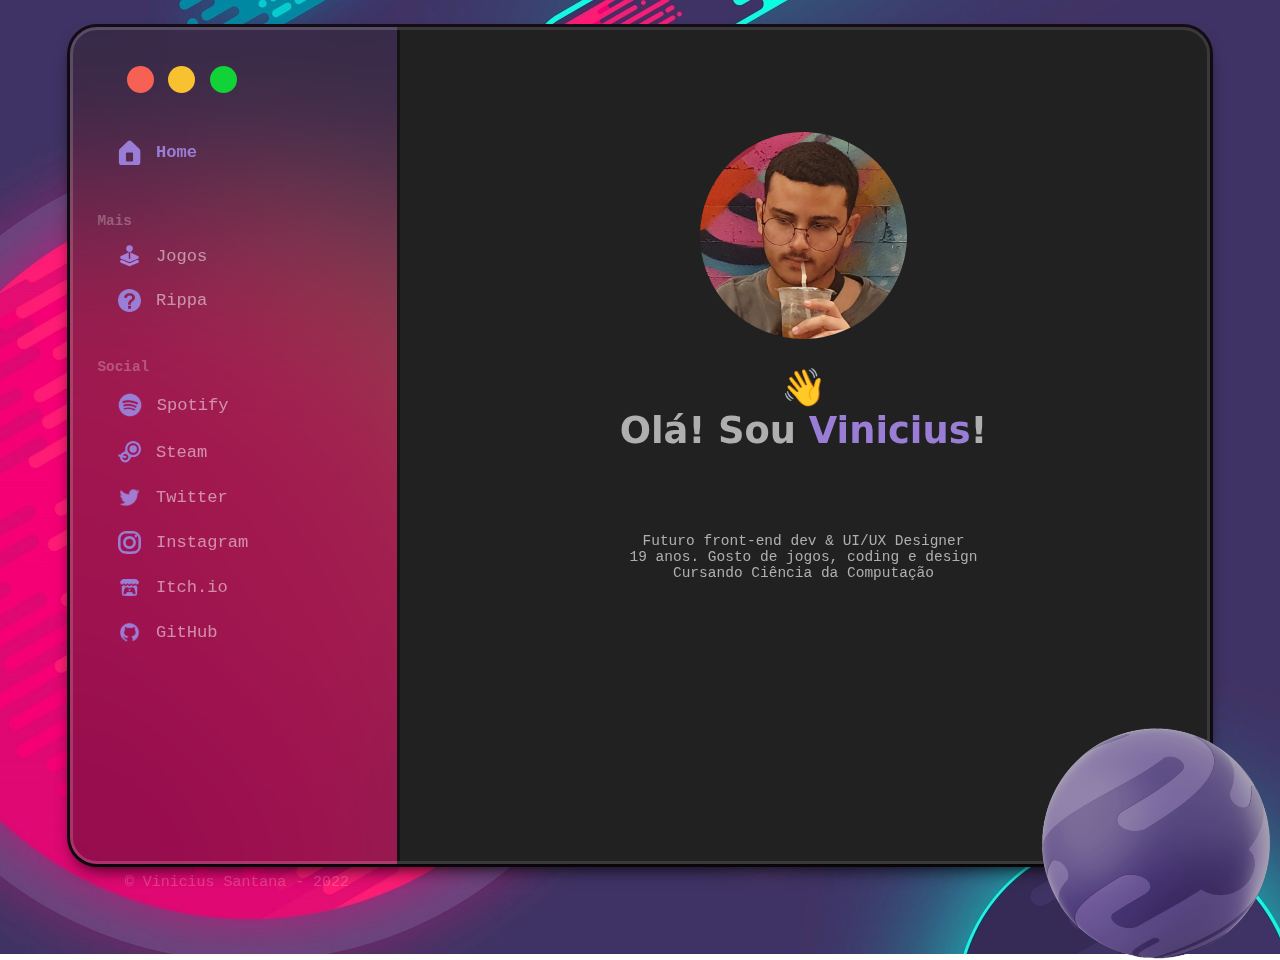
==== commit 8344e2ba: "1.2" ====
--- a/index.html
+++ b/index.html
@@ -41,7 +41,7 @@
 
                     <h2>Mais</h2>
 
-                    <a href="jogos.html">
+                    <a href="jogos.html" id="link-jogos">
                         <li class="flex item-side-bar">
                             <img src="img/jogos.svg" alt="" class="item-icon">
 
@@ -58,6 +58,14 @@
                     </a>
 
                     <h2>Social</h2>
+
+                    <a href="https://open.spotify.com/user/u4gvcutzbsbciok1y1j77vubp?si=550f19336ab5435f" target="blink">
+                        <li class="flex item-side-bar">
+                            <img src="img/spotify.svg" alt="" class="item-icon" id="spotify-link-icon">
+
+                            <p>Spotify</p>
+                        </li>
+                    </a>
 
                     <a href="https://steamcommunity.com/id/bilugalatico/" target="blink">
                         <li class="flex item-side-bar">
--- a/css/side-bar-home.css
+++ b/css/side-bar-home.css
@@ -91,6 +91,13 @@
     width: 2.6vh;
 
 }
+#spotify-link-icon {
+
+    width: 3.1vh;
+    margin-left: -0.2vh;
+    margin-right: -0.2vh;
+
+}
 
 footer {
 
--- a/css/mobile.css
+++ b/css/mobile.css
@@ -12,39 +12,49 @@
         align-items: center;
 
     }
-    #jogos {
-
-        display: unset;
-
-    }
 
     #content-container {
         
-        width: 66%;
-        position: relative;
-        margin: auto;
+        width: 83%;
 
     }
 
     /* Side Bar */
-    aside {
+    aside p, h2, #window-buttons {
 
         display: none;
+        border: none;
 
     }
-    /* Side Bar */
-    #mobile-footer {
+    #items-container {
 
-        display: unset;
-        position: absolute;
-        left: 0;
-        right: 0;
-        bottom: 0;
+        margin: unset;
+        margin-left: 0%;
+    }
+    aside ul, nav {
+
+        margin-top: 33px;
+        margin-left: 0;
+
+    }
+    #link-jogos {
+
+        display: none;
         
-        font-size: 1.66vh;
-        font-weight: lighter;
-        text-align: center;
+    }
+    .item-side-bar:hover {
 
+        transition-duration: unset;
+        transition-timing-function: unset;
+    
+        background: none;
+        color: none;
+    
+    }
+    #home-link:hover {
+
+        background: unset;
+    
     }
     #social-container {
 
